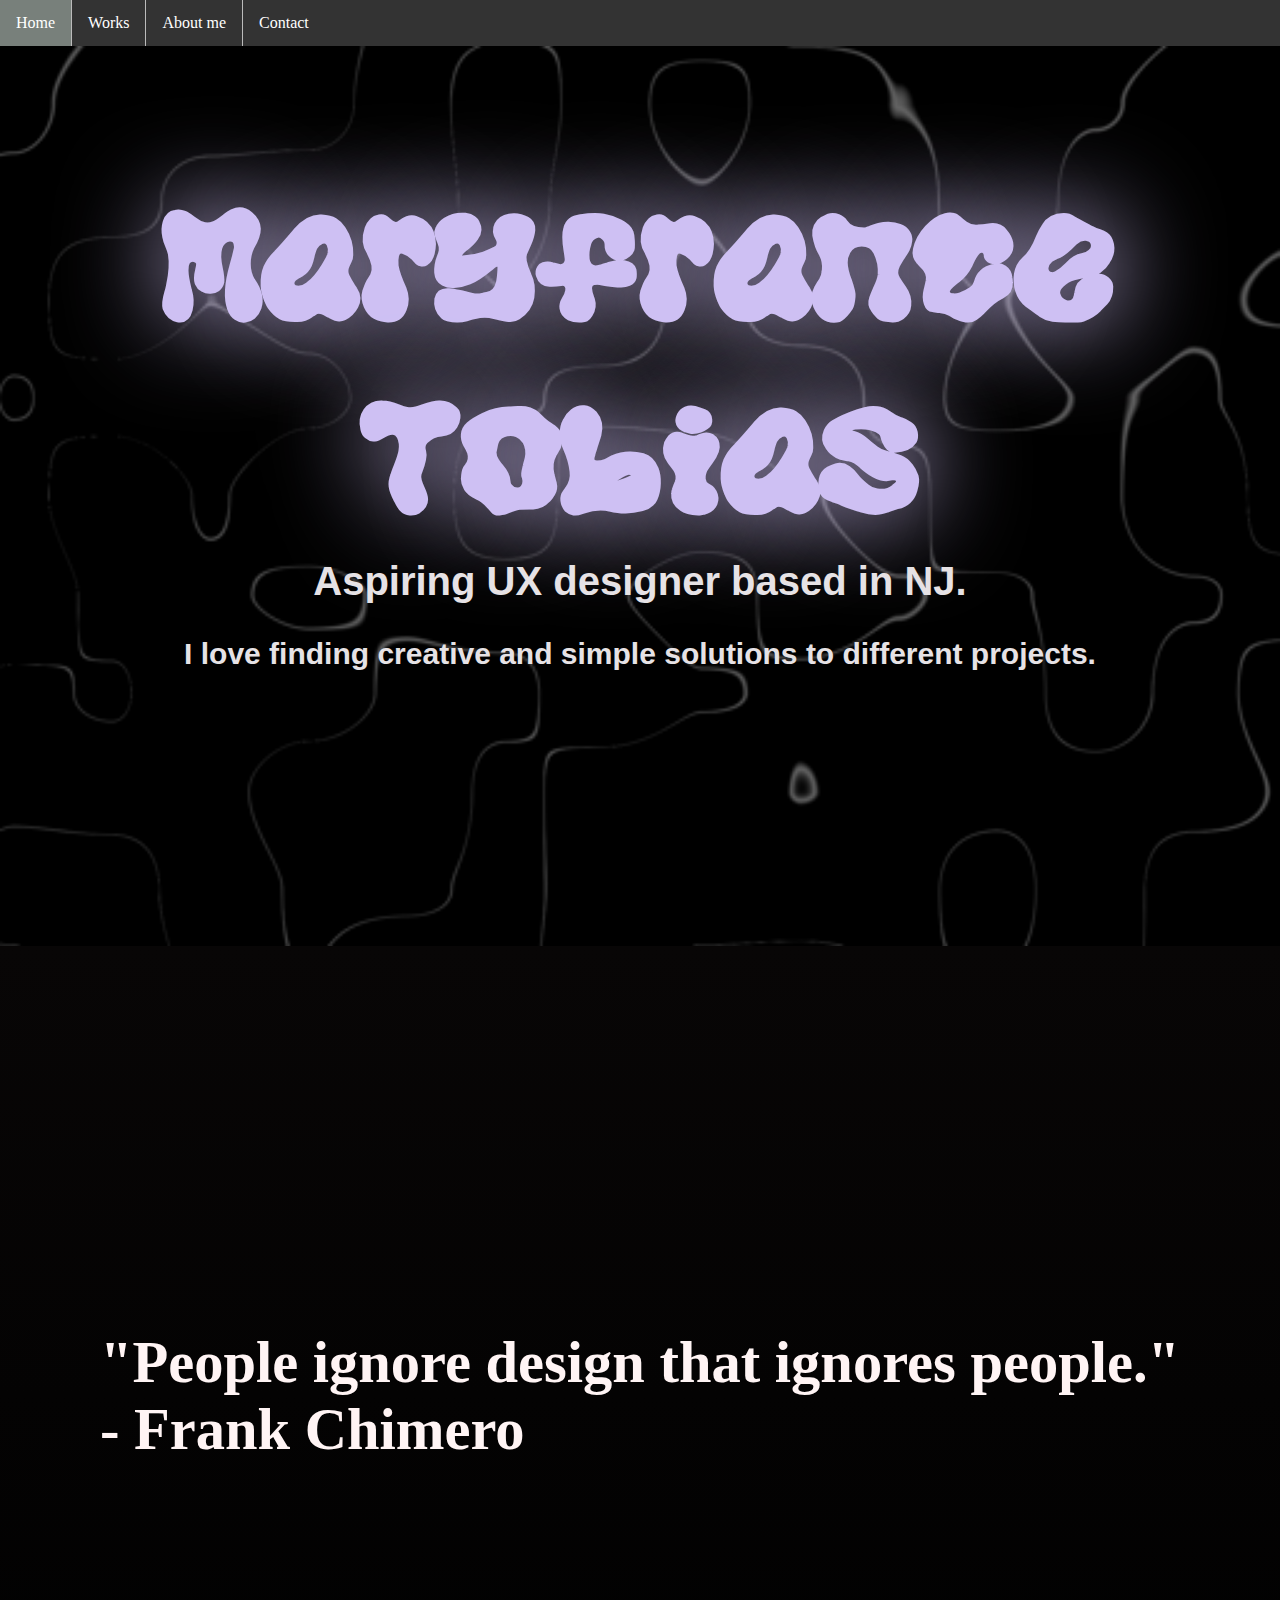
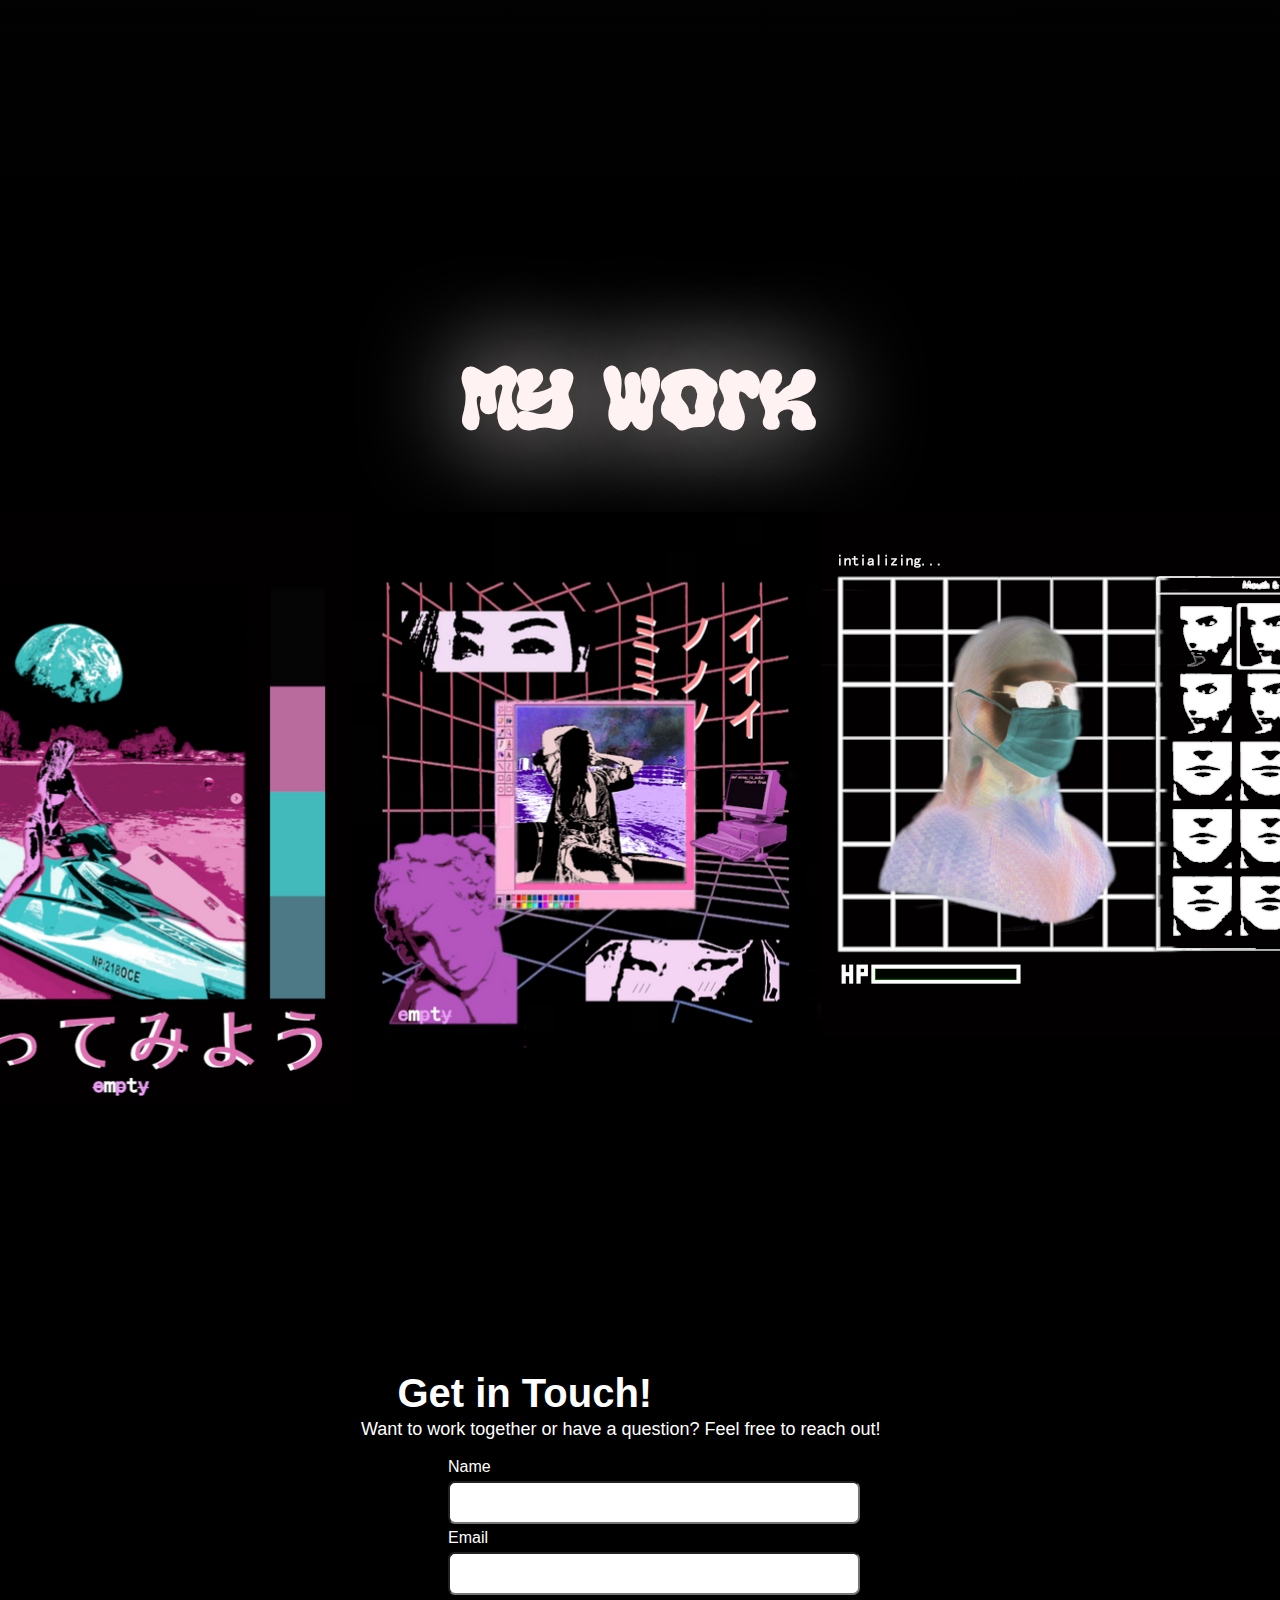
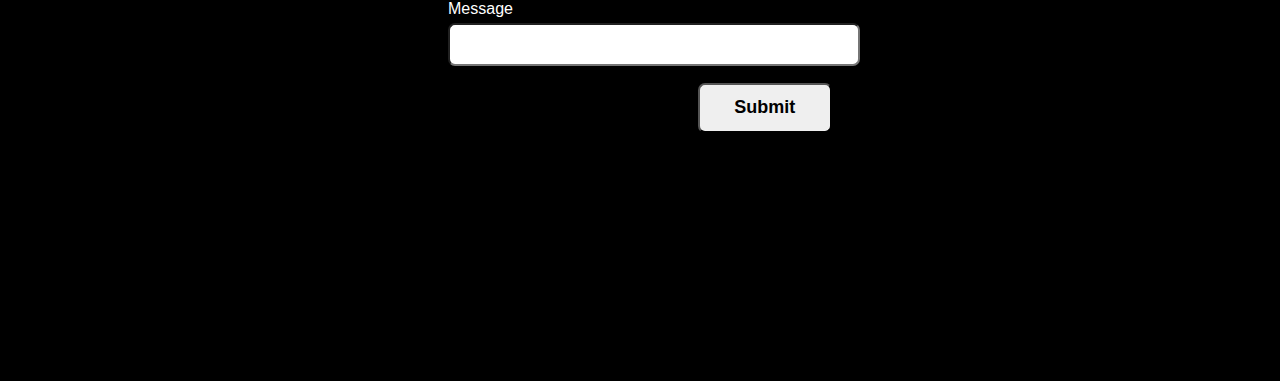
==== Pages/index.html @ 24c598ee "Home finish, about me finish, and added nav for all" ====
<!DOCTYPE html>
<html lang="en">
<head>
    <meta charset="UTF-8">
    <meta name="viewport" content="width=device-width, initial-scale=1.0">
    <title>Document</title>
    <link rel="stylesheet" href="/Style/style.css">
    
    <style>
    @font-face {
        font-family:"myfont";
        src: url(../fonts/AURORA-PRO.otf);
    }
    @import url('https://fonts.googleapis.com/css2?family=Lexend+Deca:wght@100..900&family=Roboto+Condensed:ital,wght@0,100..900;1,100..900&display=swap');
    </style>

</head>

<body>
<!-- Landing Page -->


<section>
    <div class="nav">
        <ul>
            <li><a class="active" href="#home">Home</a></li>
            <li><a href="#portfolio" >Works</a></li>
            <li><a href="/Pages/aboutme.html">About me</a></li>
            <li><a href="/Pages/contact.html" >Contact</a></li>
         </ul>
    </div>
</section>

<!-- Homepage -->
<section>
    <div class="home-page">
        <div class="home-content">
            <h1 class="Name">Maryfrance Tobias</h1> 
            <h2 class="Intro">Aspiring UX designer based in NJ.</h2>
            <h2 class="Sub-intro">I love finding creative and simple solutions to different projects.</h2> 
        </div>
    </div>
</section>
 
<!-- Quote -->
<section>
    <div class="quote-page">
        <div class="quote-content">
        <h3 class="quote">"People ignore design that ignores people." <br>- Frank Chimero</h3>
        </div>
    </div>
        </section>

<!-- Portfolio -->
<section>
    <div class="portfolio-page" id="portfolio">
        <div class="myworkbar">
        <h1 class="mywork">My Work</h1>
        </div>
        <div class="work-list">
            <div class="work1">
                <img src="/Images/portfolio1.png">
            </div>
            <div class="work2">
                <img src="/Images/portfolio2.png">
            </div>
            <div class="work3">
                <img src="/Images/portfolio3.png">
            </div>     
        </div>
    </div>
</section>

<!-- Contact -->
<section>
    <div class="contact-page">
        <div class="contact-content">
            <h2 class="contact-title">Get in Touch!</h2>
            <p class="subtitle">Want to work together or have a question? Feel free to reach out!</p>
                <div class="contact-container">
                    <form action="#">
                        <label>Name<input id="name" name="name"type="text" required></label>
                        <br>
                        <label>Email<input id="email" name="email" type="email" required></label>
                        <br>
                        <label>Message<input id="message" name="message" type="text" required></label>
                        <button type="submit"><strong>Submit</strong></button>
                    </form>
                </div>
        </div>
    </div>
</section>



</body>

</html>
---- Style/style.css ----
@font-face {
  font-family:"myfont";
  src: url(../fonts/AURORA-PRO.otf);
}



ul {
list-style-type: none;
margin: 0;
padding: 0;
overflow: hidden;
background-color: #333333;


}

li {
float: left;
border-right: 1px solid #bbb;
}

li:last-child {
border-right: none;
}

li a {
display: block;
color: white;
text-align: center;
padding: 14px 16px;
text-decoration: none;
}

li a:hover:not(.active) {
background-color: #111;
}

.active {
background-color: hwb(146 47% 50%);
}

html, body {
height: 100%;
margin: 0;
padding: 0;
}

.home-page{
display: flex;
background-size: cover; 
background-image: url("/Images/23506061_MotionElements_animated-background-with-wavy-lines-vimage.gif");
background-repeat: no-repeat; 
height: 100vh;
width: 100%;
justify-content: center;
}



.home-content{
text-align: center;
align-content: center;

}


.Name{
color: rgb(206, 192, 243);
text-shadow: 3px 0px 100px;
font-size: 160px;
font-family: myfont;  
margin-top: -10%;
}
.Intro,.Sub-intro{
color: rgb(230, 226, 229);
font-family: "Roboto Condensed", sans-serif;
background-color: rgba(0, 255, 255, 0);  
display: block;   
font-size: 30px;


}

.Intro{
margin-top: -8%;
font-size: 40px;
}

.quote-page{
display: flex;
justify-content: center;
align-items: center;
height: 100vh;
width: 100%;
background-image: linear-gradient(rgb(8, 6, 6),black);

}

.quote-content{
color: rgb(255, 244, 244);
font-size: 50px;

}

.portfolio-page{
display:flex;
height: 100vh;
width: 100%;
flex-direction: column;
align-items: center;
background-color: rgb(0, 0, 0);
justify-content: center;

}

/* .myworkbar{
    display:block;
    width: 100%;
    height: 20%;
    background-color:rgb(30, 27, 37);
    align-items: center;
    
} */

.mywork{
  color: rgb(255, 242, 242);
  text-shadow: 3px 0px 100px;
  font-size: 90px;
  font-family: myfont;
  text-align: center;
}
.work-list{
  display: flex;
  justify-content: space-between;
}

.contact-page{
  display:flex;
  height: 70vh;
  width: 100%;
  align-items: center;
  justify-content: center;
  background-color: #000000;
  padding-bottom: 16%;
}

.contact-container{
  display: flex;
  align-items: center;
  justify-content: center;
  width: 100%;
  
}

.contact-content{
  height: 100%;
  width: 100%;
  padding-top: 30%;
}



.contact-title, .subtitle{
text-align: center;
align-items: center;
}

.contact-title{
  font-size: 40px;
  margin-bottom: 0;
  padding-right: 18%;
}

.subtitle{
  font-size: 18px;
  margin-top: 3px;
  padding-right: 3%;
 
}

.subtitle, label, .contact-title{
  font-family: "Roboto Condensed", sans-serif;
  color: white;
}

button{
  font-family: "Roboto Condensed", sans-serif; 
  font-size: 18px;
}


form{
  width: 30%;

}

input{
  width: 100%;
  padding: 12px;
  margin: 5px 0;
  border-radius: 7px;
}

button{
  display: block;
  border-radius: 7px;
  width: 35%;
  height: 50px;
  margin-left: auto;
 margin-top: 3% ;


}
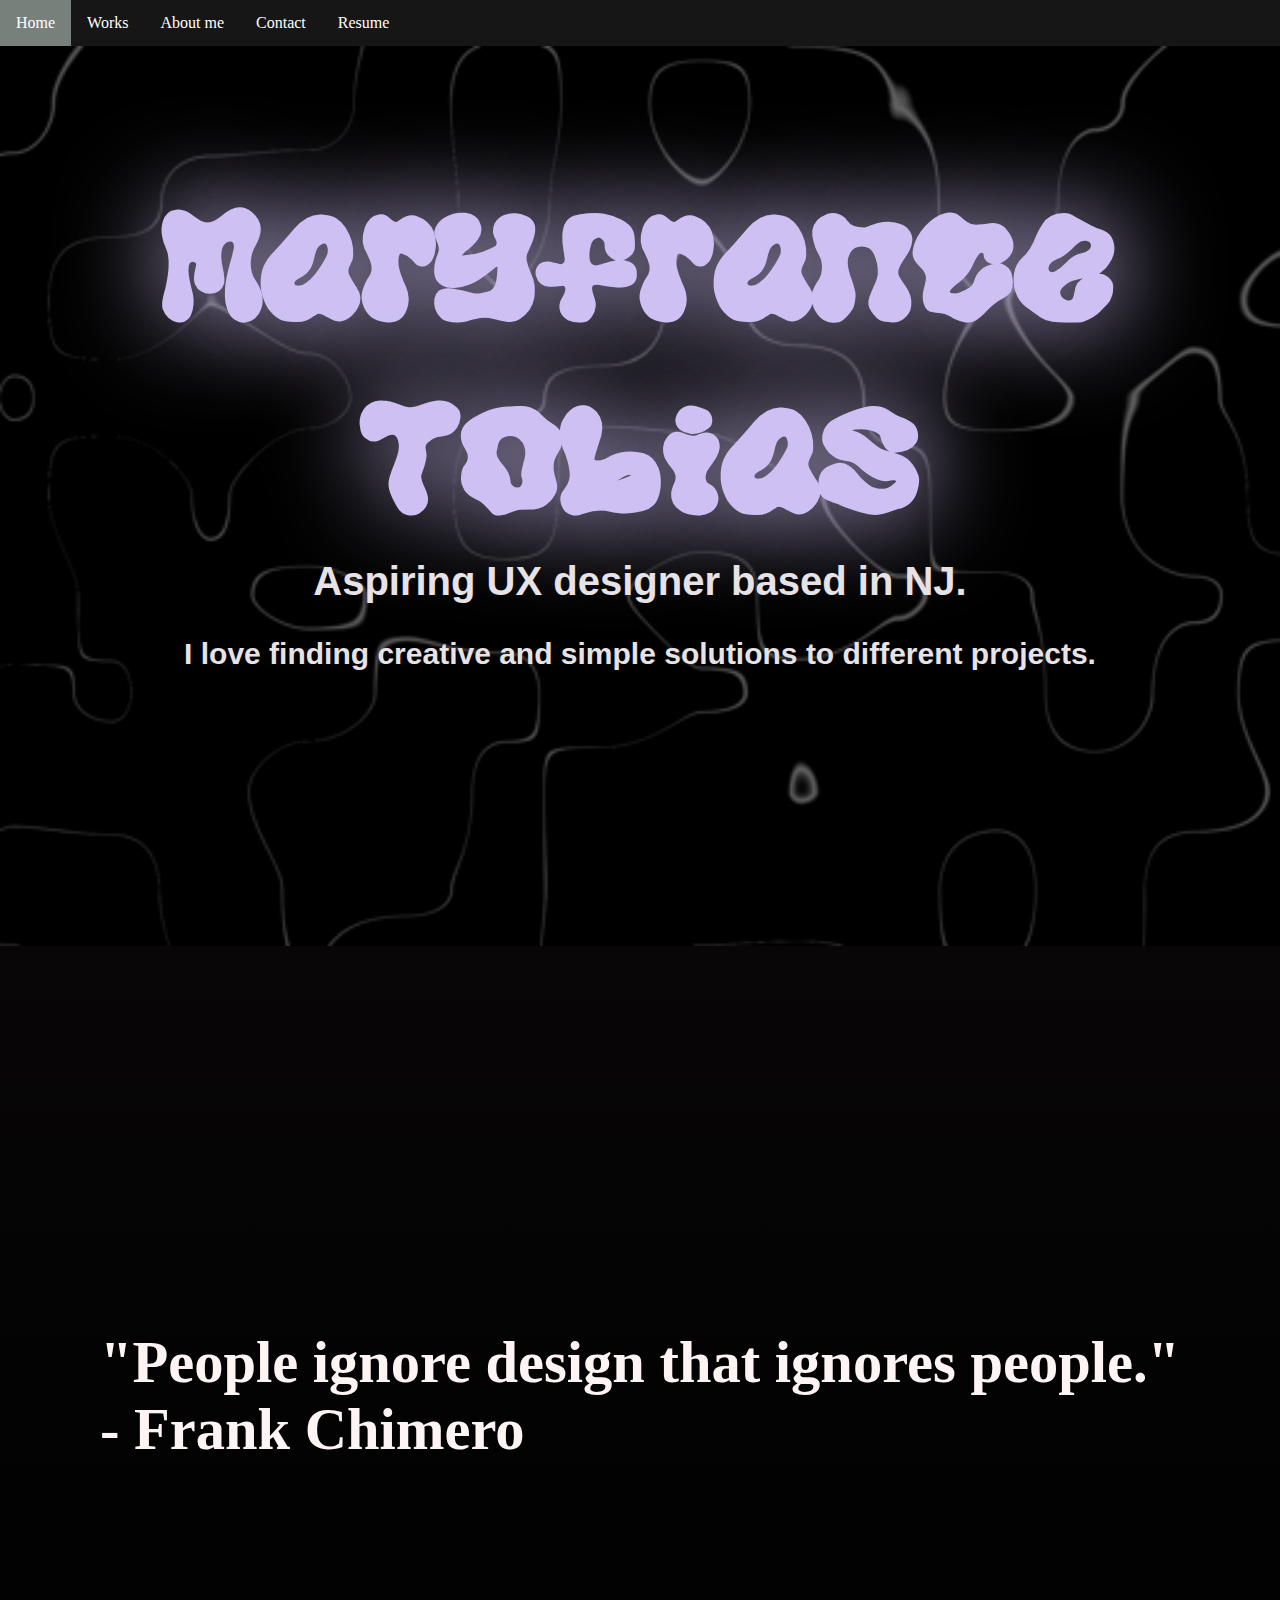
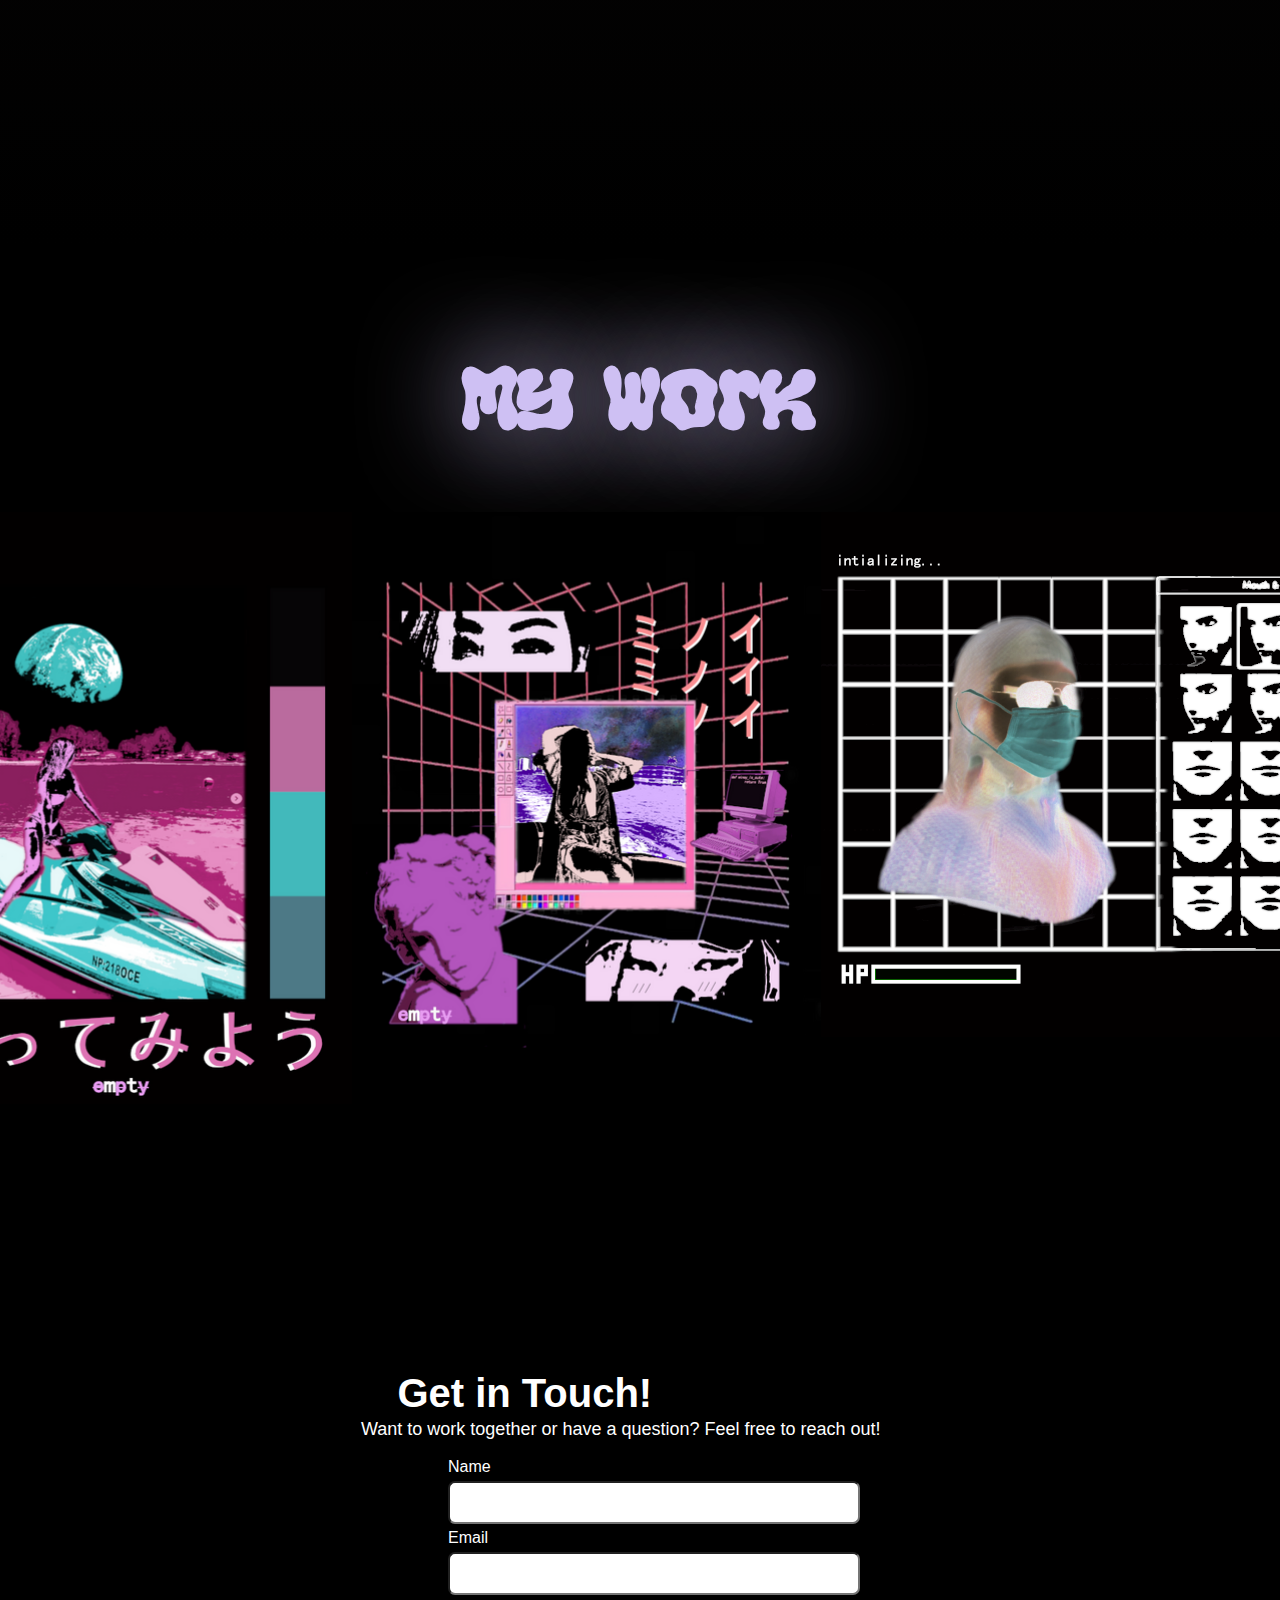
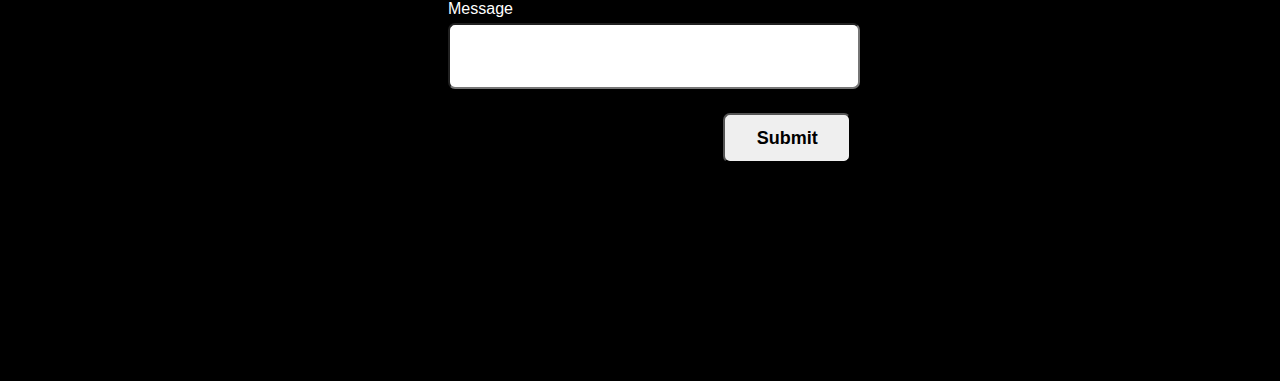
==== commit 1b8751f6: "Added table" ====
--- a/Pages/index.html
+++ b/Pages/index.html
@@ -22,14 +22,24 @@
 
 <section>
     <div class="nav">
-        <ul>
-            <li><a class="active" href="#home">Home</a></li>
-            <li><a href="#portfolio" >Works</a></li>
-            <li><a href="/Pages/aboutme.html">About me</a></li>
-            <li><a href="/Pages/contact.html" >Contact</a></li>
-         </ul>
-    </div>
-</section>
+        <a class="active" href="#home">Home</a></li>
+        <a href="#portfolio" >Works</a></li>
+        <a href="/Pages/aboutme.html">About me</a></li>
+        <a href="/Pages/contact.html" >Contact</a></li>
+        <div class="dropdown">
+            <button class="dropbtn" >Resume
+                <!-- <i class="fa fa-caret-down"></i> -->
+              </button>
+            <div class="dropdown-content">
+                <a href="/Pages/skills.html">Skills</a>
+                <a href="#">Link 2</a>
+                <a href="#">Link 3</a>
+            </div>
+        </div>
+    </div> 
+</section>          
+    
+
 
 <!-- Homepage -->
 <section>
--- a/Style/style.css
+++ b/Style/style.css
@@ -4,47 +4,92 @@
   src: url(../fonts/AURORA-PRO.otf);
 }
 
-
-
-ul {
-list-style-type: none;
-margin: 0;
-padding: 0;
-overflow: hidden;
-background-color: #333333;
-
-
-}
-
-li {
-float: left;
-border-right: 1px solid #bbb;
-}
-
-li:last-child {
-border-right: none;
-}
-
-li a {
-display: block;
-color: white;
-text-align: center;
-padding: 14px 16px;
-text-decoration: none;
-}
-
-li a:hover:not(.active) {
-background-color: #111;
+.nav {
+  overflow: hidden;
+  background-color: #0e0d0df6;
+}
+
+.nav a {
+  float: left;
+  font-size: 16px;
+  color: white;
+  text-align: center;
+  padding: 14px 16px;
+  text-decoration: none;
+}
+
+.dropdown {
+  float: left;
+  
+  overflow: hidden;
+}
+
+.dropdown .dropbtn {
+  font-size: 16px;  
+  border: none;
+  outline: none;
+  color: white;
+  padding: 14px 16px;
+  background-color: inherit;
+  font-family: inherit;
+  margin: 0;
+}
+
+.nav a:hover, .dropdown:hover .dropbtn {
+  background-color: hwb(146 47% 50%);
+}
+
+.dropdown-content {
+  display: none;
+  position: absolute;
+  background-color: hwb(146 47% 50%);
+  min-width: 160px;
+  box-shadow: 0px 8px 16px 0px rgba(0,0,0,0.2);
+  z-index: 1;
+}
+
+.dropdown-content a {
+  float: none;
+  color: black;
+  padding: 12px 16px;
+  text-decoration: none;
+  display: block;
+  text-align: left;
+}
+
+.dropdown-content a:hover {
+  background-color: #ddd;
+}
+
+.dropdown:hover .dropdown-content {
+  display: block;
+}
+
+.dropbtn{
+  width: 4%;
+  height: 2%;
 }
 
 .active {
-background-color: hwb(146 47% 50%);
-}
+  background-color: hwb(146 47% 50%);
+}
+
 
 html, body {
 height: 100%;
 margin: 0;
 padding: 0;
+}
+
+
+
+
+
+
+
+
+html{
+  scroll-behavior: smooth;
 }
 
 .home-page{
@@ -115,17 +160,10 @@
 
 }
 
-/* .myworkbar{
-    display:block;
-    width: 100%;
-    height: 20%;
-    background-color:rgb(30, 27, 37);
-    align-items: center;
-    
-} */
+
 
 .mywork{
-  color: rgb(255, 242, 242);
+  color: rgb(206, 192, 243);
   text-shadow: 3px 0px 100px;
   font-size: 90px;
   font-family: myfont;
@@ -203,16 +241,34 @@
   border-radius: 7px;
 }
 
+input#message{
+  padding-bottom: 35px;
+}
+
 button{
+  position: absolute;
+  font-family: "Roboto Condensed", sans-serif; 
+  font-size: 18px;
   display: block;
   border-radius: 7px;
-  width: 35%;
+  width: 10%;
   height: 50px;
   margin-left: auto;
- margin-top: 3% ;
-
-
-}
-
-
-
+  margin-top: 1.5% ;
+  margin-left: 21.5%;
+ 
+}
+
+
+
+
+
+
+
+
+
+
+
+
+
+
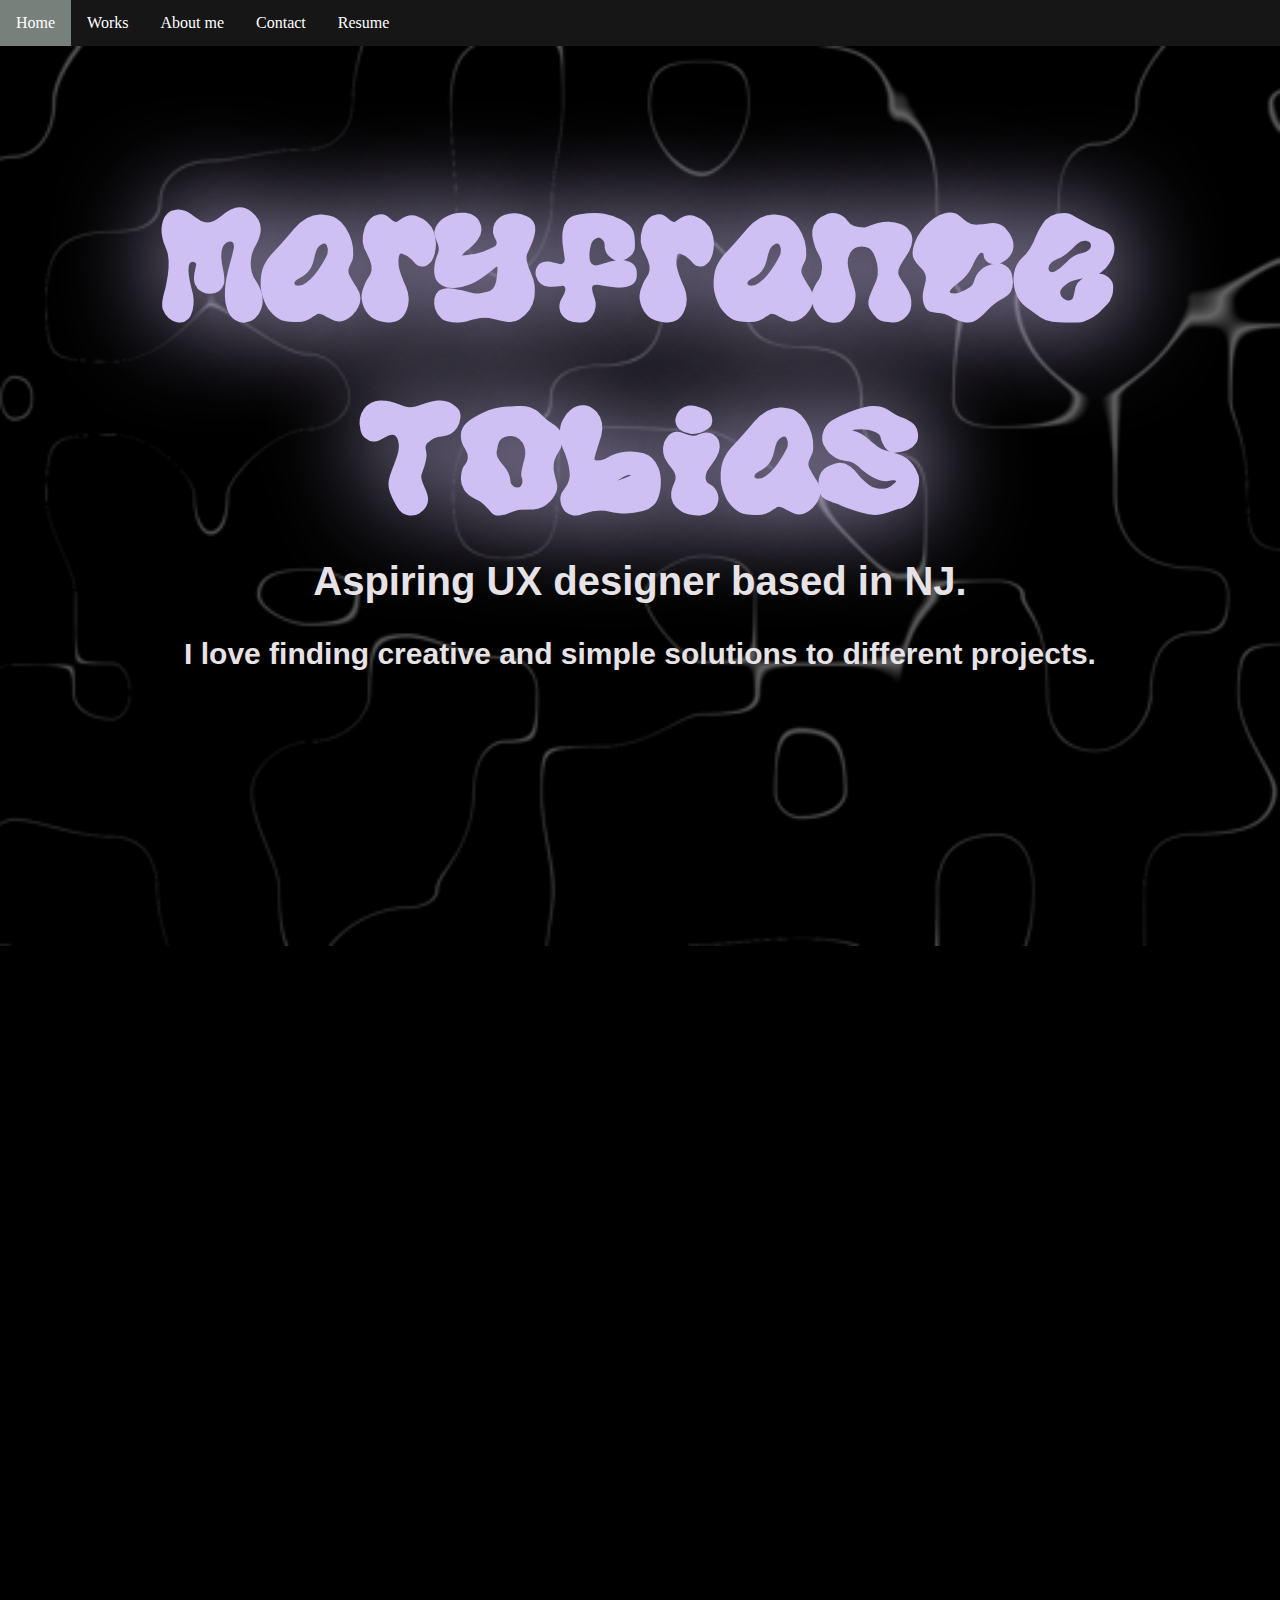
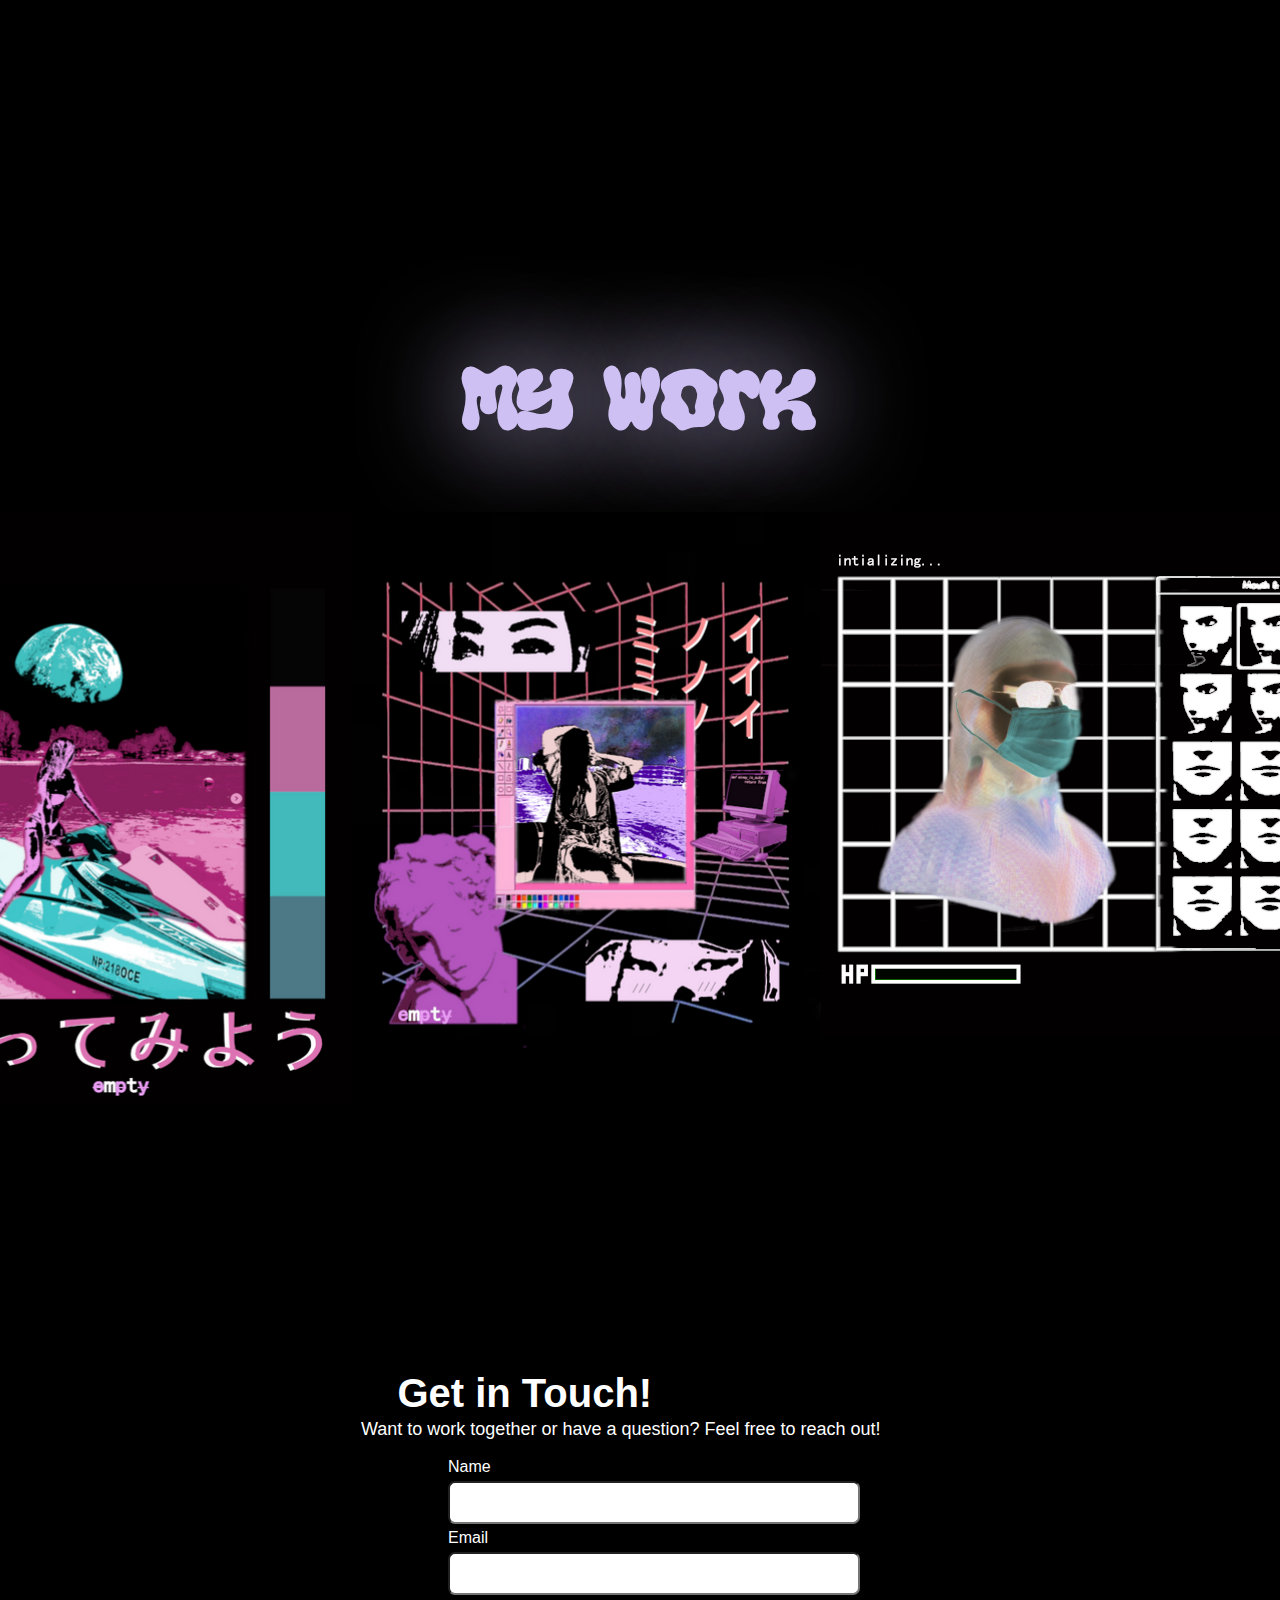
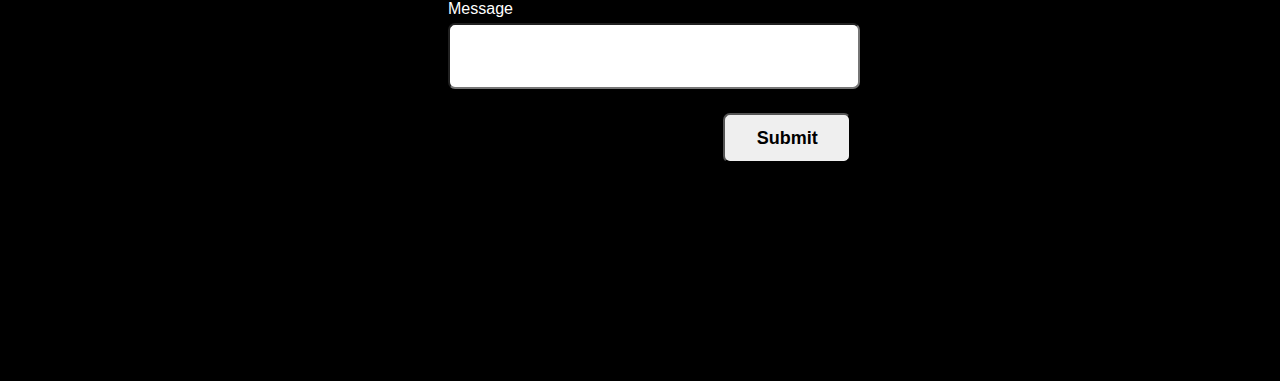
==== commit 4bdbf176: "Improved skills page" ====
--- a/Pages/index.html
+++ b/Pages/index.html
@@ -32,8 +32,6 @@
               </button>
             <div class="dropdown-content">
                 <a href="/Pages/skills.html">Skills</a>
-                <a href="#">Link 2</a>
-                <a href="#">Link 3</a>
             </div>
         </div>
     </div> 
--- a/Style/style.css
+++ b/Style/style.css
@@ -82,12 +82,6 @@
 }
 
 
-
-
-
-
-
-
 html{
   scroll-behavior: smooth;
 }
@@ -139,15 +133,26 @@
 align-items: center;
 height: 100vh;
 width: 100%;
-background-image: linear-gradient(rgb(8, 6, 6),black);
-
-}
+background-color: #000000;
+transition-property: background-color;
+transition-duration: 2s;
+}
+
+.quote-page:hover{
+  background-color: rgb(161, 161, 161);
+ 
+}
+
+
+
 
 .quote-content{
-color: rgb(255, 244, 244);
+color: rgb(0, 0, 0);
 font-size: 50px;
-
-}
+font-family: "Roboto Condensed", sans-serif;
+}
+
+
 
 .portfolio-page{
 display:flex;
